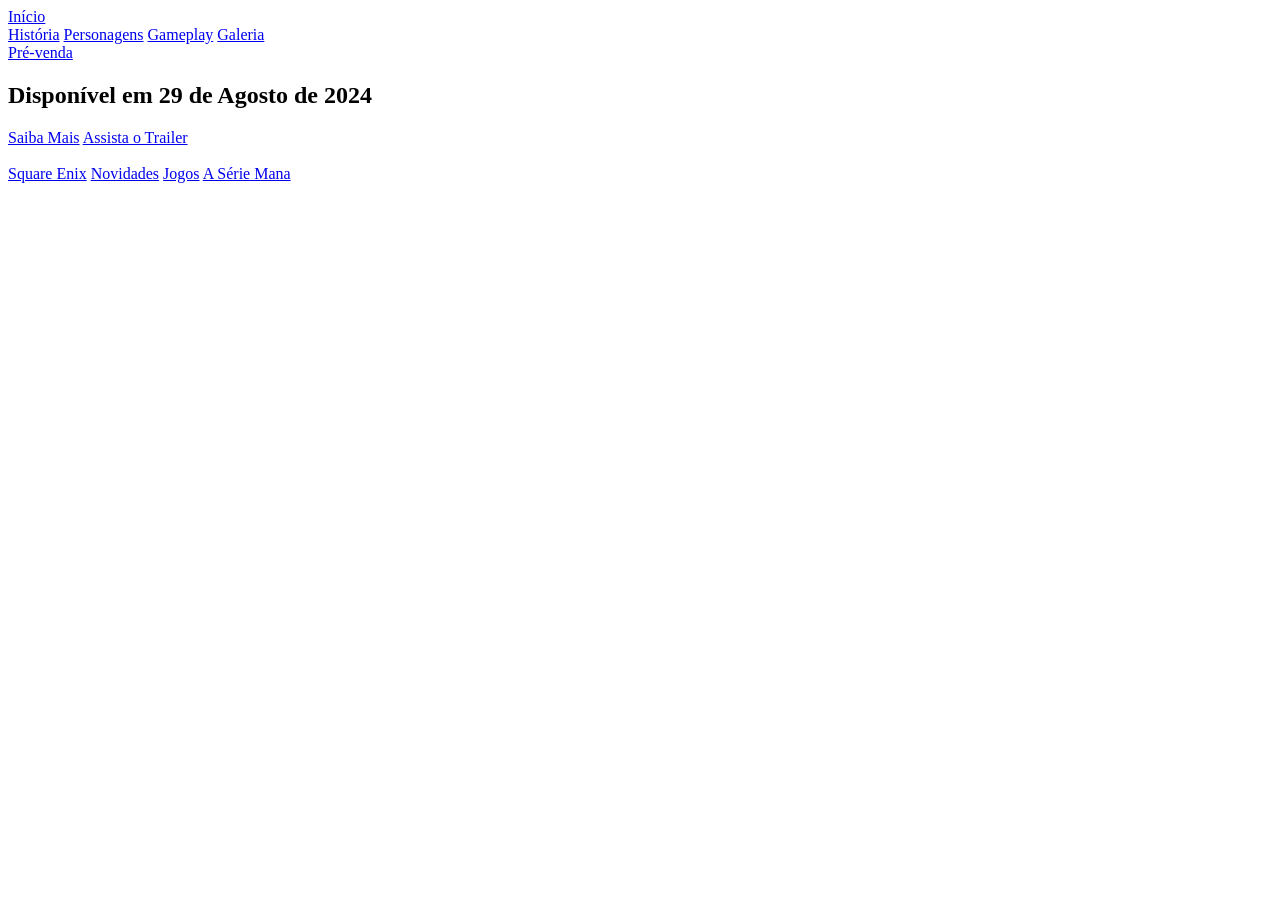
==== exercicio-01/index.html @ 3cf0208f "primeiro commit" ====
<!DOCTYPE html>
<html lang="en">

<head>
  <meta charset="UTF-8">
  <meta name="viewport" content="width=device-width, initial-scale=1.0">
  <title>Visions of Mana</title>
  <link rel="stylesheet" href="style.css">
</head>

<body>
  <header>
    <a href="#">Início</a>
    <nav>
      <a href="#">História</a>
      <a href="#">Personagens</a>
      <a href="#">Gameplay</a>
      <a href="#">Galeria</a>
    </nav>
    <div class="call-to-action">
      <a href="#">Pré-venda</a>
    </div>
  </header>

  <main>
    <h2>Disponível em 29 de Agosto de 2024</h2>
    <div class="call-to-action">
      <a href="#">Saiba Mais</a>
      <a href="https://www.youtube.com/watch?v=9biJipMQ-9Y" target="_blank">Assista o Trailer</a>
    </div>
  </main>

  <img class="bg-img" src="images/background.jpg" alt="">


  <footer>
    <nav>
      <a href="#">Square Enix</a>
      <a href="#">Novidades</a>
      <a href="#">Jogos</a>
      <a href="#">A Série Mana</a>
    </nav>
  </footer>
</body>

</html>
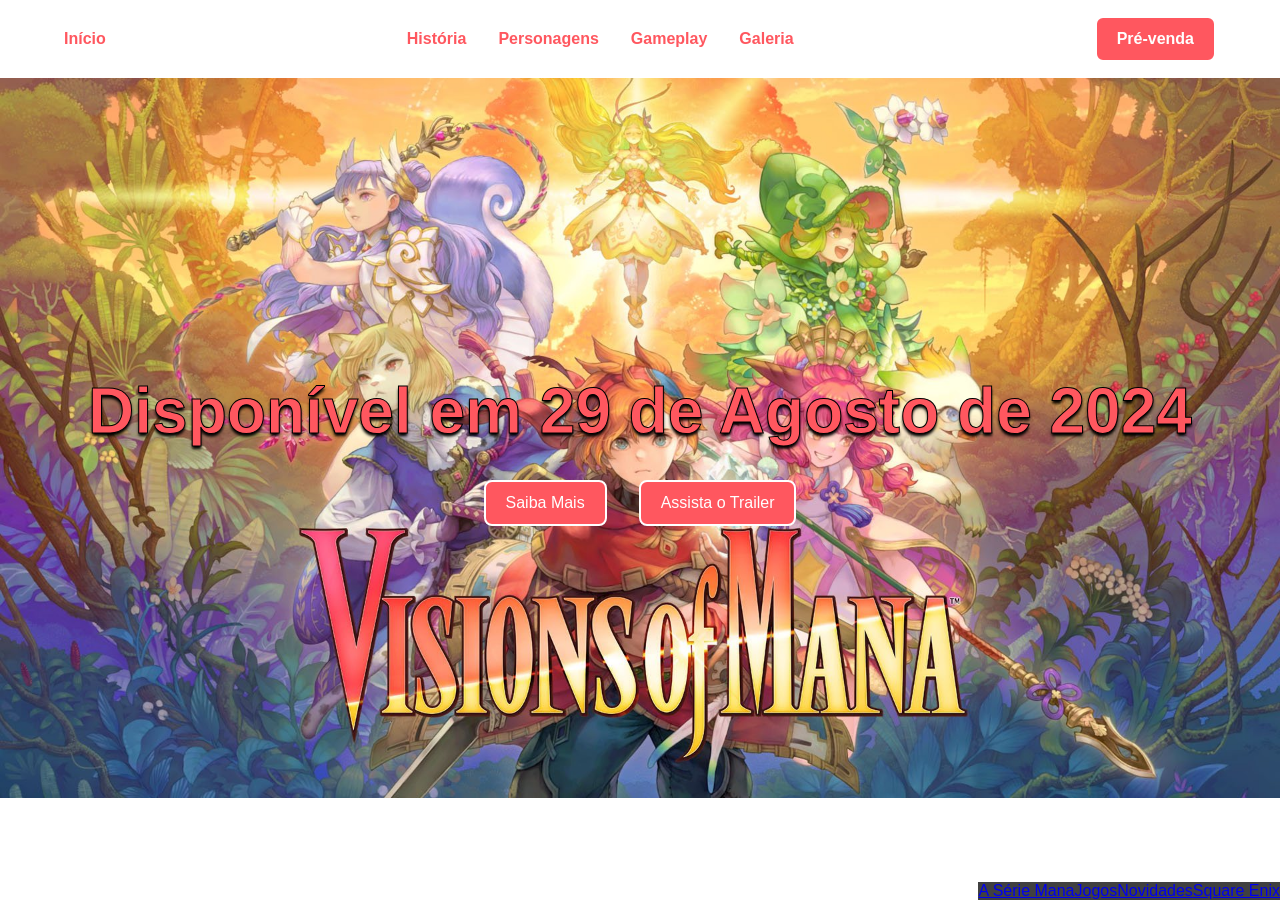
==== commit cce02d8d: "adicionando css" ====
--- a/exercicio-01/index.html
+++ b/exercicio-01/index.html
@@ -30,7 +30,7 @@
     </div>
   </main>
 
-  <img class="bg-img" src="images/background.jpg" alt="">
+  <img class="bg-img" src="images/1.jpg" alt="">
 
 
   <footer>
--- a/exercicio-01/style.css
+++ b/exercicio-01/style.css
@@ -0,0 +1,90 @@
+* {
+    box-sizing: border-box;
+    margin: 0;
+    padding: 0;
+}
+
+:root {
+    --color-white: #fff;
+    --color-black: #000;
+    --color-primary: #ff575f;
+    --color-secondary: #396a4d;
+    font-family: Arial, Helvetica, sans-serif;
+}
+
+header {
+    background-color: rgba(255, 255, 255, 0.75);
+    display: flex;
+    align-items: center;
+    justify-content: space-between;
+    padding: 1rem 4rem;
+    position: sticky;
+    top: 0;
+    width: 100%;
+    z-index: 10;
+}
+
+header > nav {
+    display: flex;
+    align-items: center;
+    justify-content: center;
+    gap: 2rem;
+}
+
+header a{
+    color: var(--color-primary);
+    font-weight: 700;
+    text-decoration: none;
+}
+
+.bg-img {
+    width: 100%;
+}
+
+main {
+    display: flex;
+    flex-direction: column;
+    justify-content: center;
+    align-items: center;
+    min-height: 100vh;
+    min-width: 100%;
+    position: absolute;
+    top: 0;
+}
+
+main > h2 {
+    color: var(--color-primary);
+    font-size: 4rem;
+    margin-bottom: 2rem;
+    text-shadow: 0 3px 3px var(--color-black);
+    -webkit-text-stroke: 1px var(--color-black);
+}
+
+.call-to-action {
+    display: flex;
+    gap: 2rem;
+}
+
+.call-to-action > a {
+    background-color: var(--color-primary);
+    border: 2px solid var(--color-white);
+    border-radius: .5rem;
+    color: var(--color-white);
+    padding: .75rem 1.25rem;
+    text-decoration: none;
+}
+
+footer {
+    background-color: rgba(0, 0, 0, .75);
+    padding: 1.5;
+    position: fixed;
+    right: 0;
+    bottom: 0;
+
+}
+
+footer > nav {
+    display: flex;
+    gap: 1.5;
+    flex-direction: row-reverse;
+}
